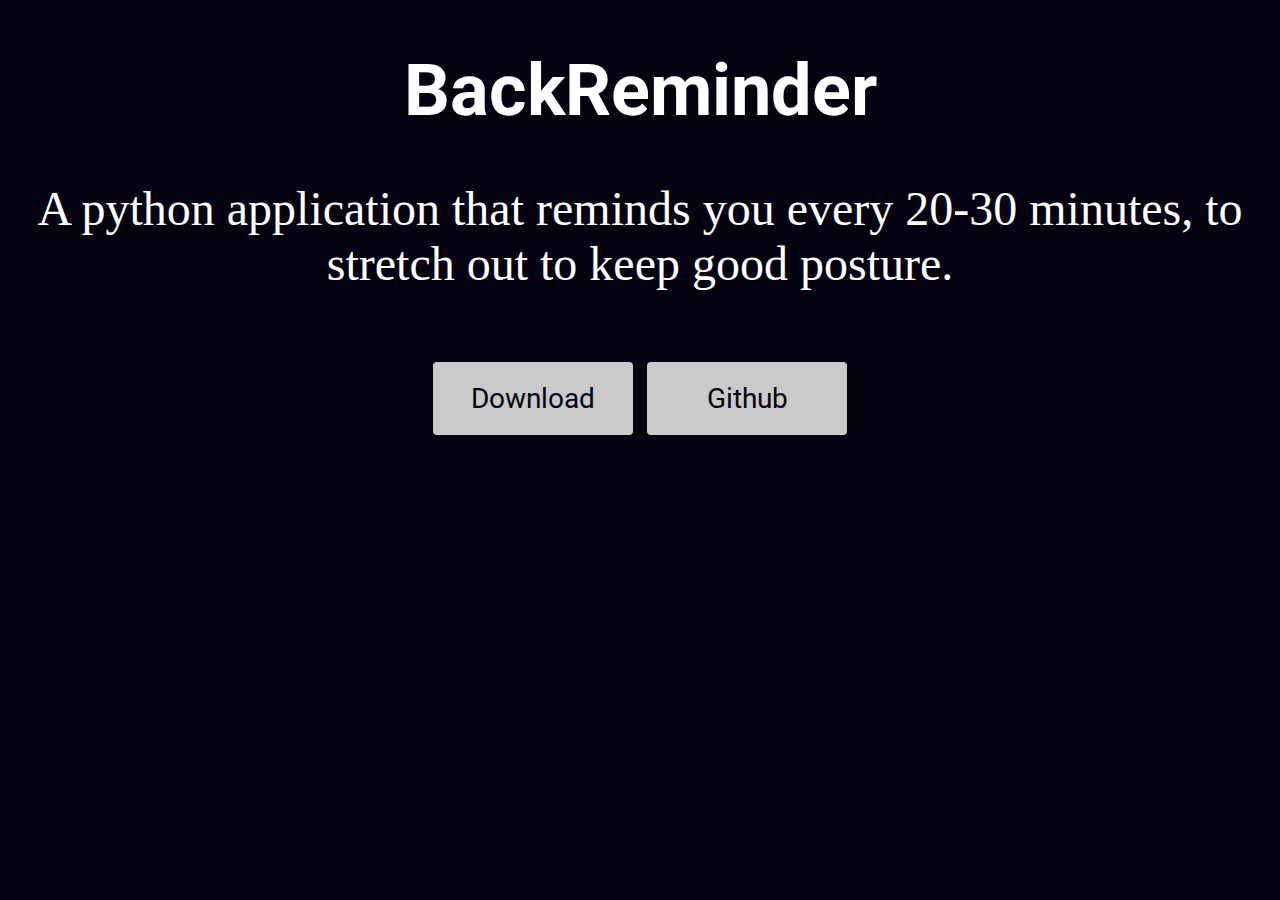
==== web/index.html @ 0e776306 "🏔 Creation of Website" ====
<!DOCTYPE html>
<html>
    <head>
        <title>BackReminder</title>
        <link rel="stylesheet" type="text/css" href="index.css">
    </head>
    <body>
        <h1>BackReminder</h1>
        <p>A python application that reminds you every 20-30 minutes, to stretch out to keep good posture.</p>
        <div class="wrapper">
            <br>
            <a href="https://github.com/heyitsrobert/BackReminder/releases/download/v1.0.1/BackReminder_v1.0.1.exe"><button class="button" style="vertical-align:middle"><span>Download</span></button></a>
            <a href="https://github.com/heyitsrobert/BackReminder/"><button class="button" style="vertical-align:middle"><span>Github</span></button></a>
        </div>
    </body>
</html>
---- web/index.css ----
@import url('https://fonts.googleapis.com/css?family=Roboto&display=swap');

body {
    background-color: rgb(5, 2, 17); 
}

h1 {
    color: white;
    font-family: "Roboto";
    font-size: 72px;
    text-align: center;
}

p {
    color: white;
    font-family: "Roboto Thin";
    font-size: 48px;
    text-align: center;
}

.button {
    display: inline-block;
    border-radius: 4px;
    background-color: #cacaca;
    border: none;
    color: rgb(5, 2, 17);
    text-align: center;
    font-family: "Roboto";
    font-size: 28px;
    padding: 20px;
    width: 200px;
    transition: all 0.5s;
    cursor: pointer;
    margin: 5px;
  }
  
  .button span {
    cursor: pointer;
    display: inline-block;
    position: relative;
    transition: 0.5s;
  }
  
  .button span:after {
    content: '\00bb';
    position: absolute;
    opacity: 0;
    top: 0;
    right: -20px;
    transition: 0.5s;
  }
  
  .button:hover span {
    padding-right: 25px;
  }
  
  .button:hover span:after {
    opacity: 1;
    right: 0;
  }

  .wrapper {
    text-align: center;
}

img {
    border-radius: 8px;
  }

  .row {
    display: flex;
  }
  
  .column {
    flex: 50%;
    padding: 5px;
  }
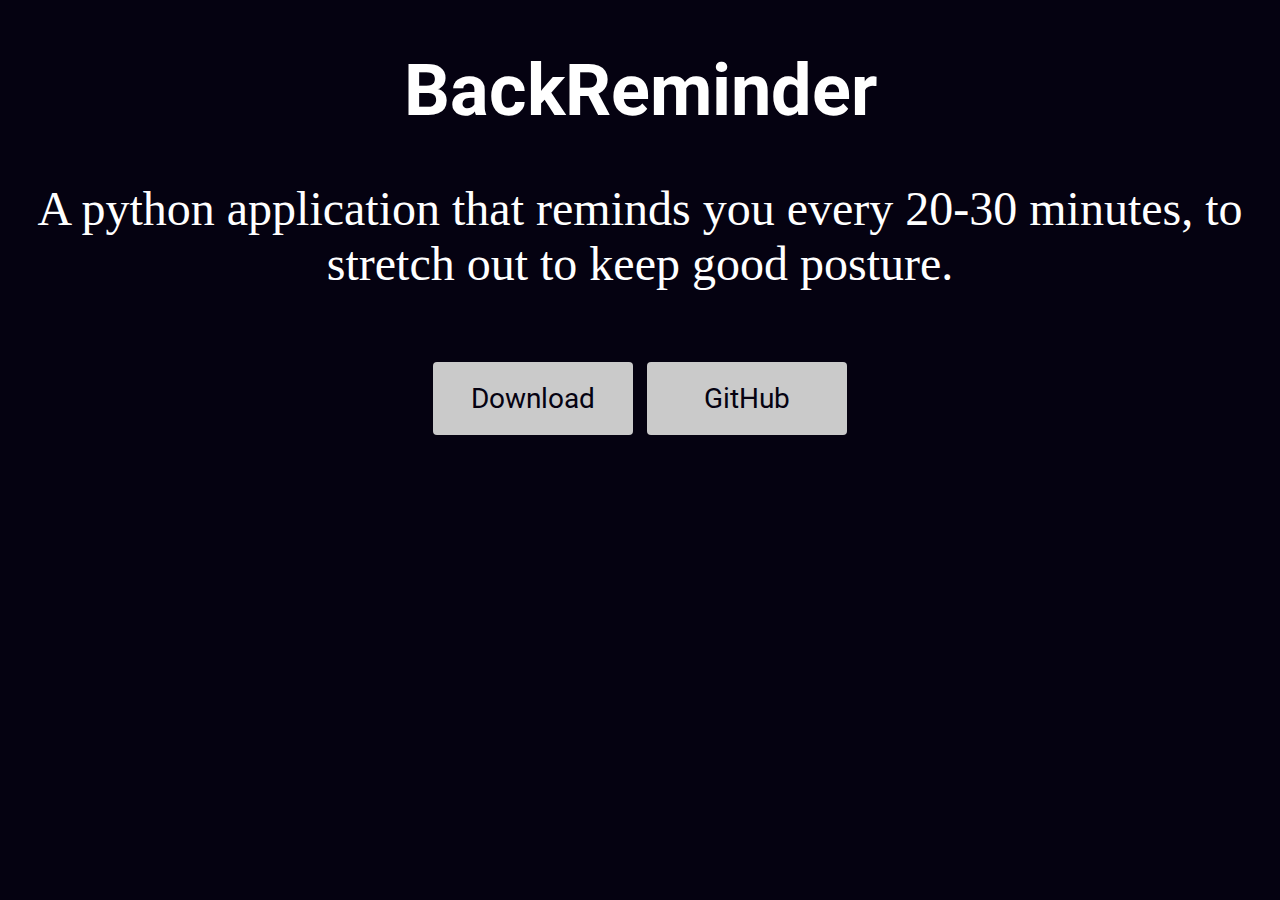
==== commit 78d96317: "fix site" ====
--- a/web/index.html
+++ b/web/index.html
@@ -9,8 +9,8 @@
         <p>A python application that reminds you every 20-30 minutes, to stretch out to keep good posture.</p>
         <div class="wrapper">
             <br>
-            <a href="https://github.com/heyitsrobert/BackReminder/releases/download/v1.0.1/BackReminder_v1.0.1.exe"><button class="button" style="vertical-align:middle"><span>Download</span></button></a>
-            <a href="https://github.com/heyitsrobert/BackReminder/"><button class="button" style="vertical-align:middle"><span>Github</span></button></a>
+            <a href="https://github.com/heyitsrobert/BackReminder/releases/download/v1.2/BackReminder-v1.2-Installer.exe"><button class="button" style="vertical-align:middle"><span>Download</span></button></a>
+            <a href="https://github.com/heyitsrobert/BackReminder/"><button class="button" style="vertical-align:middle"><span>GitHub</span></button></a>
         </div>
     </body>
 </html>